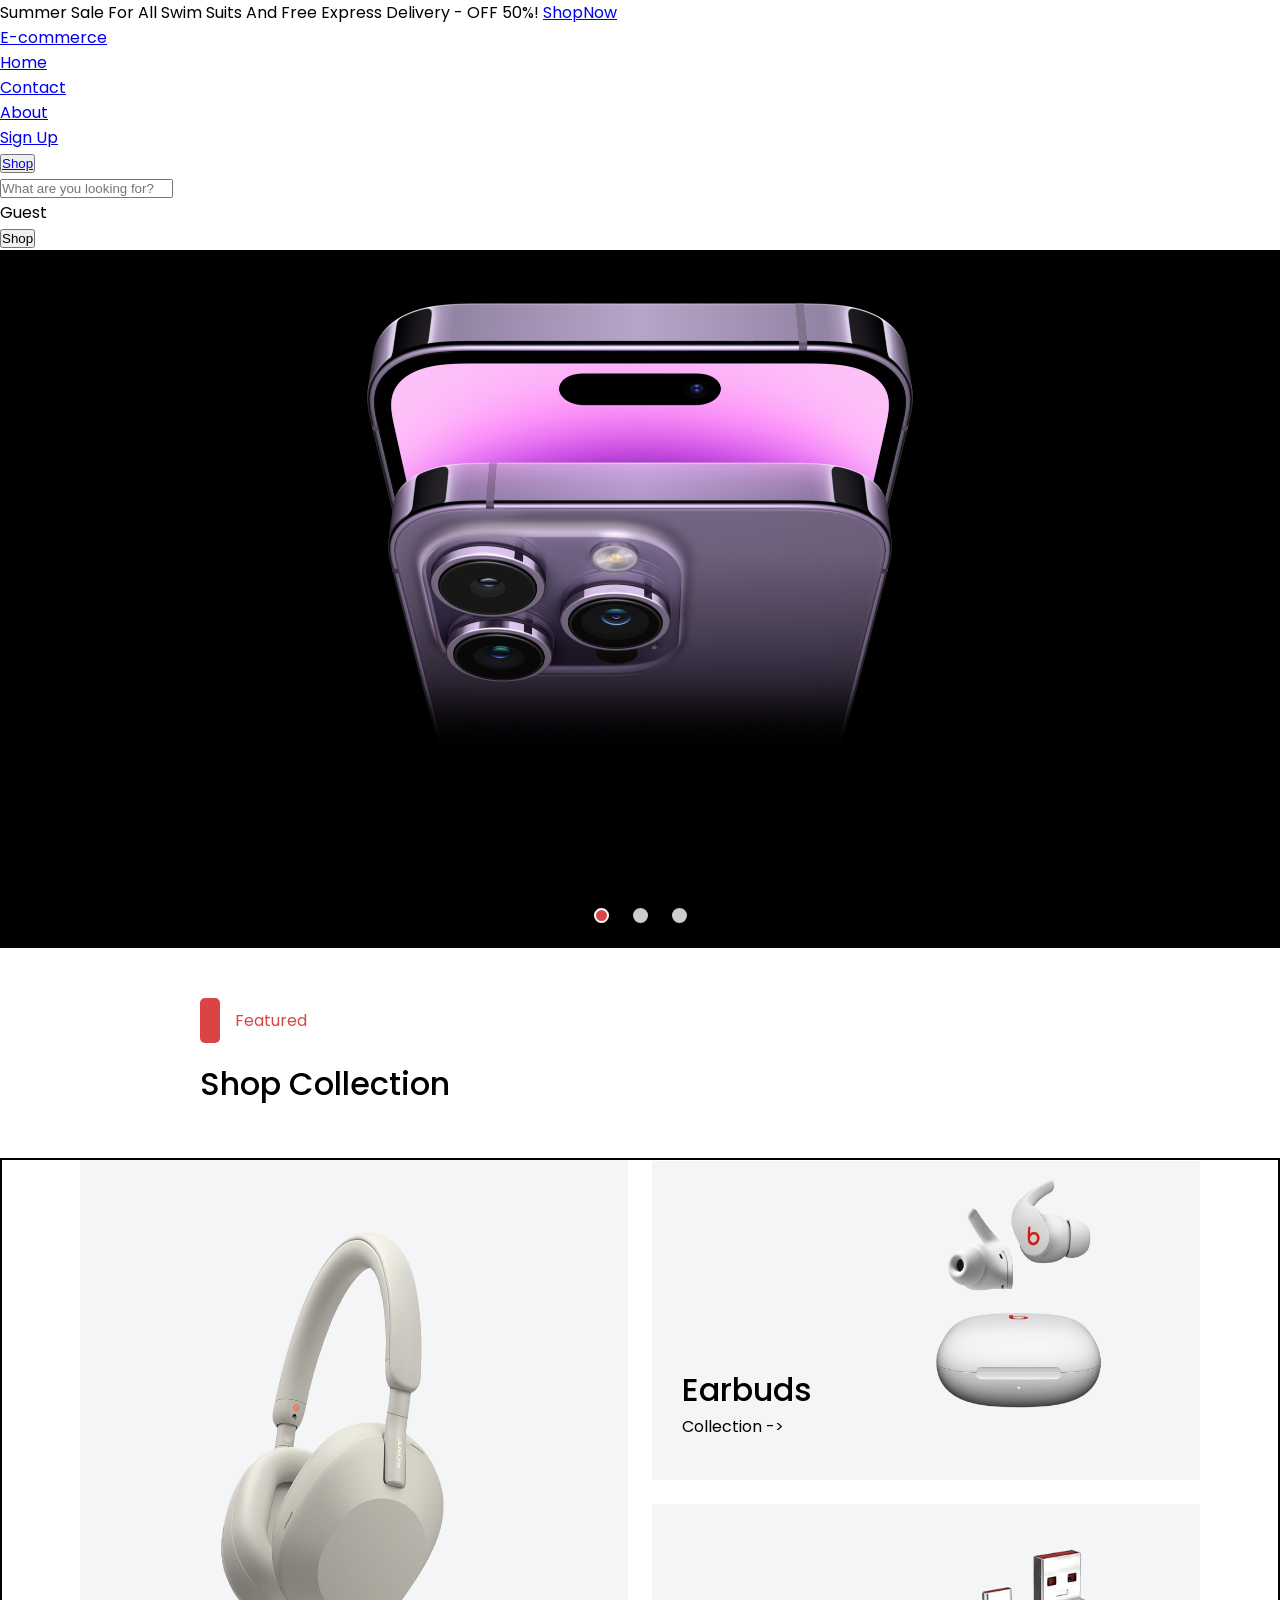
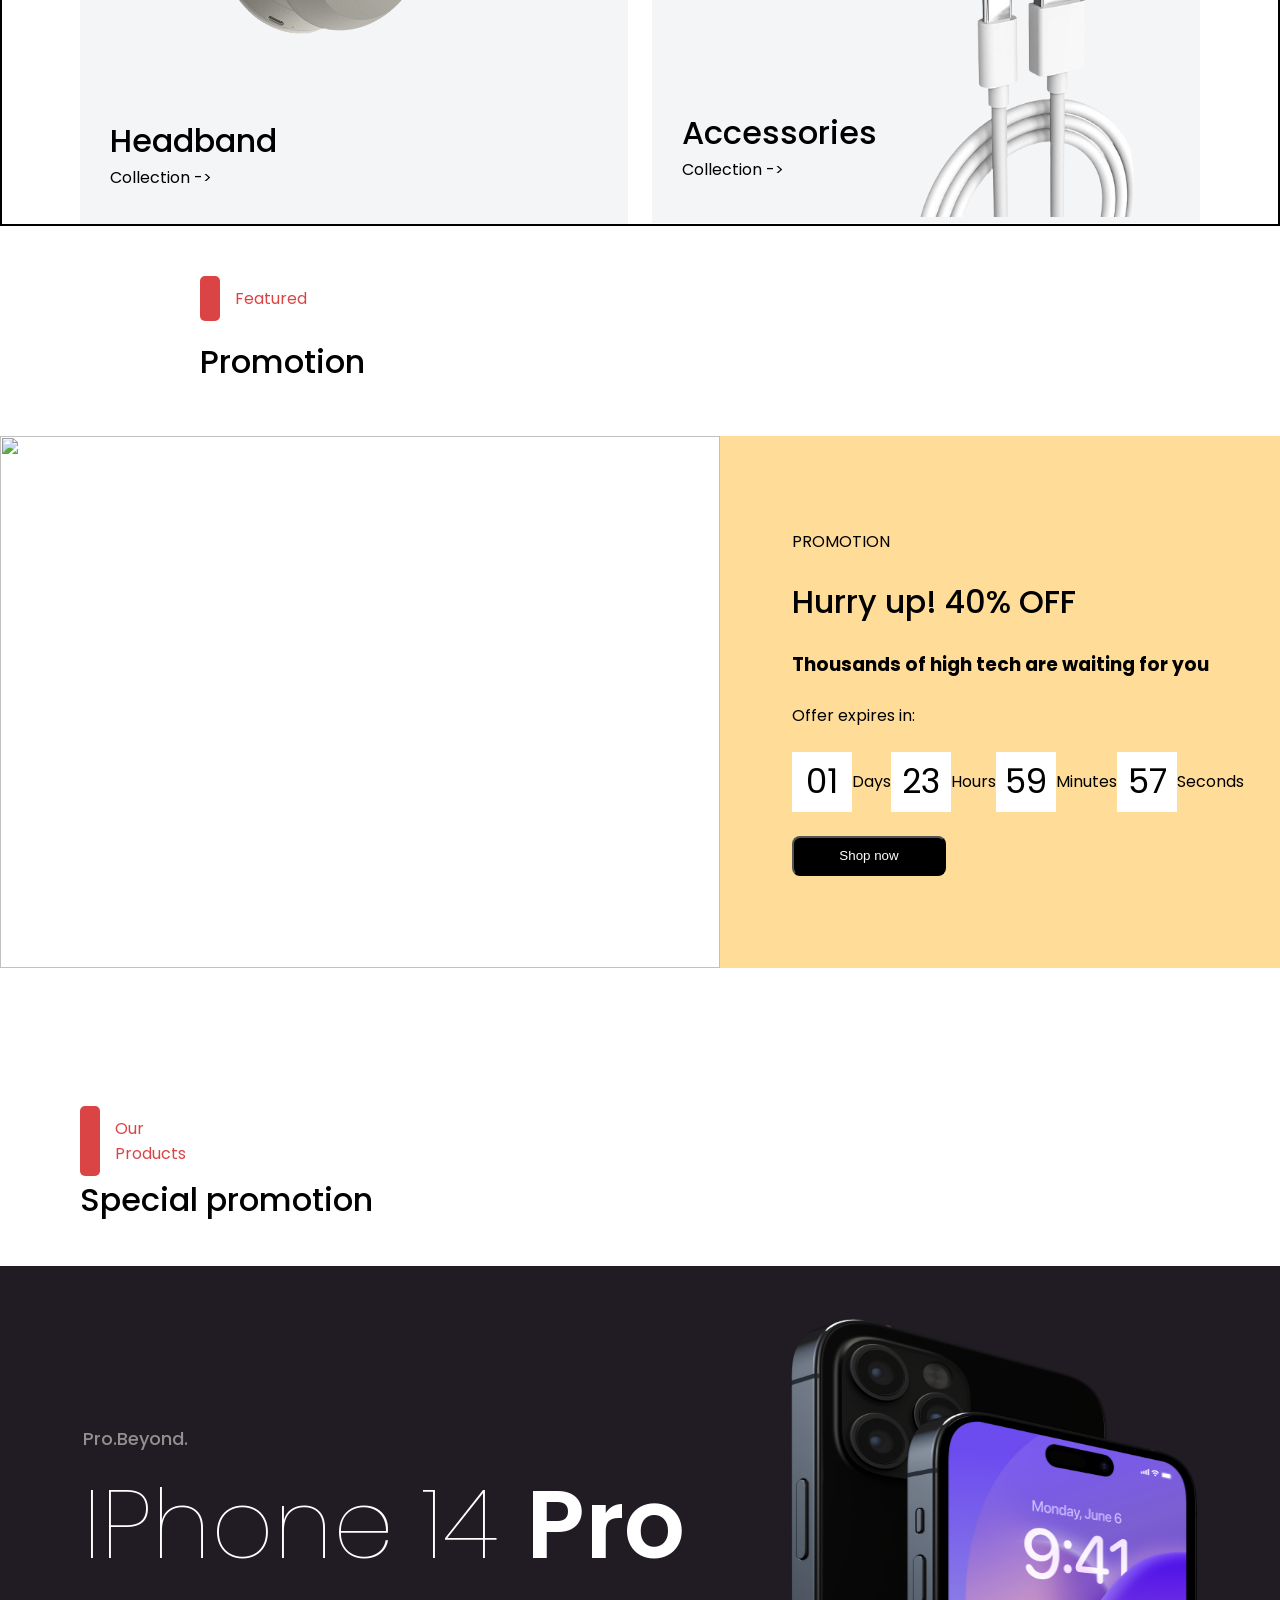
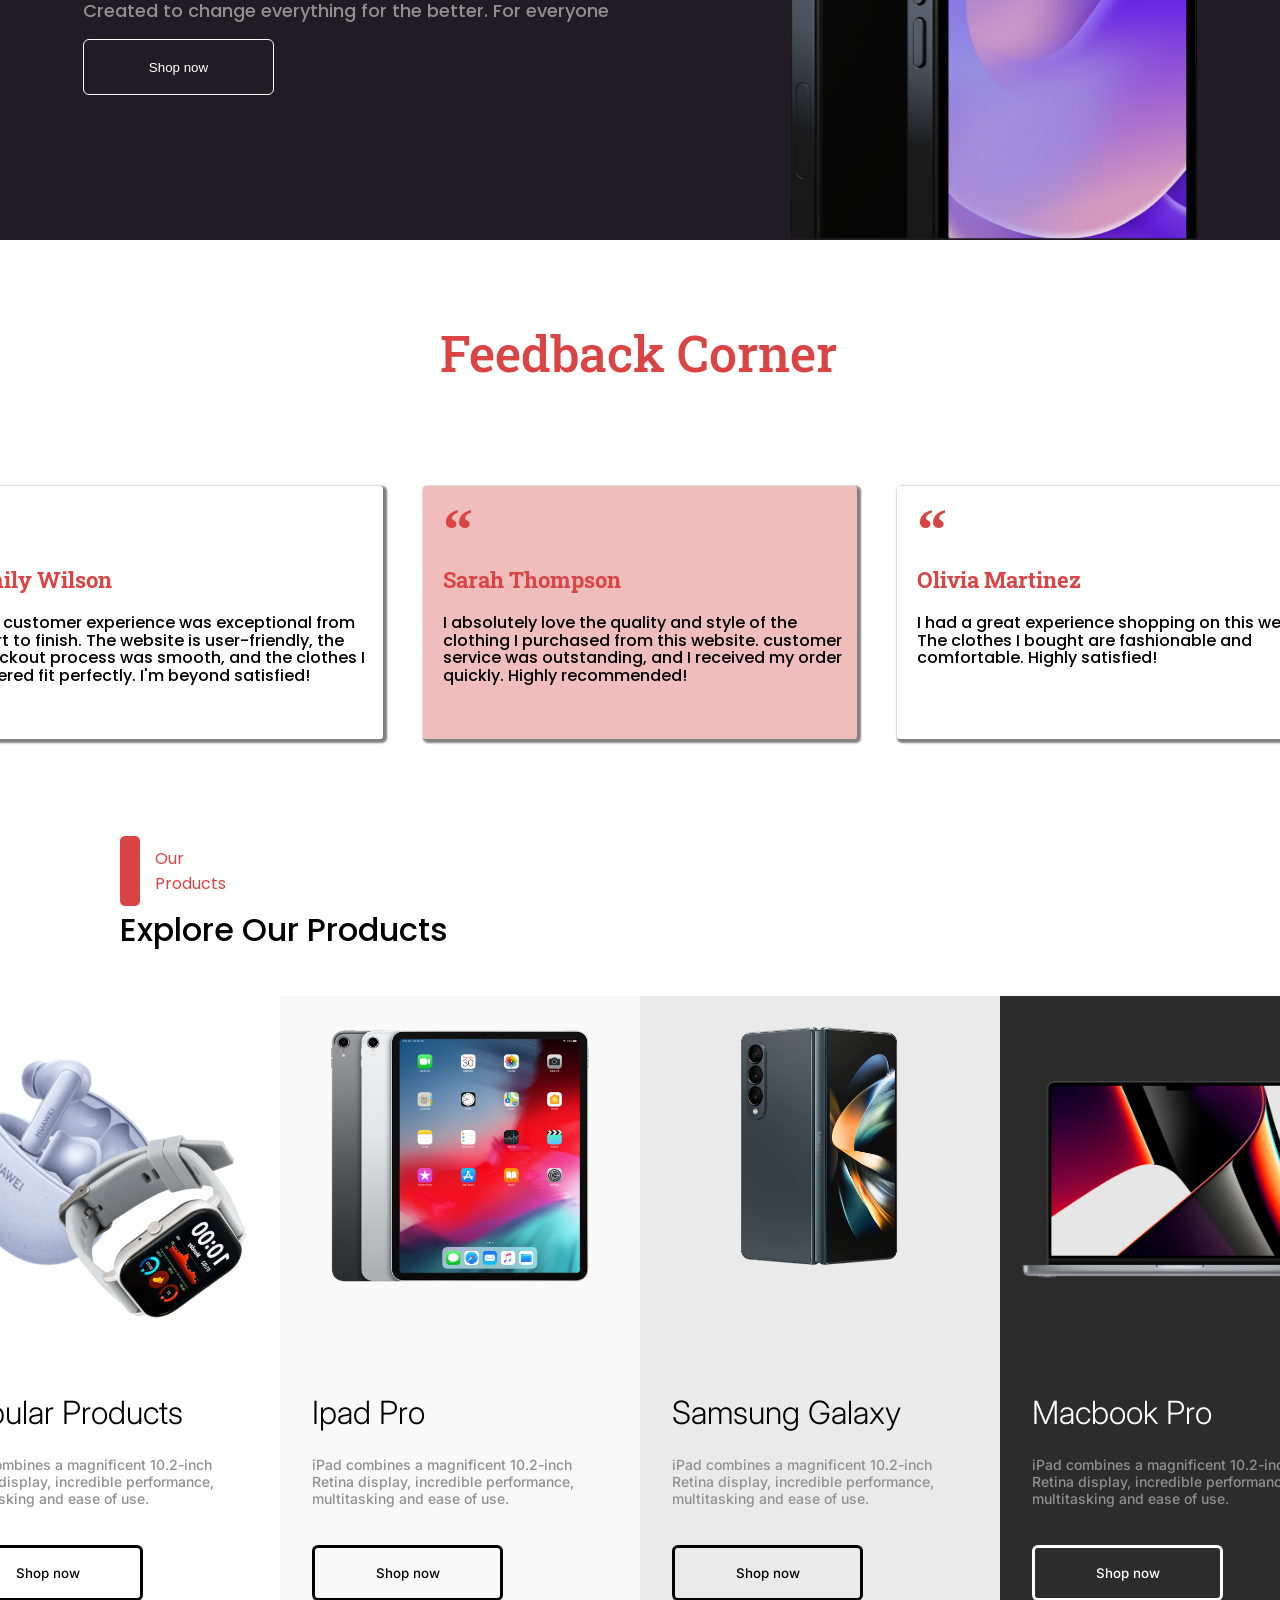
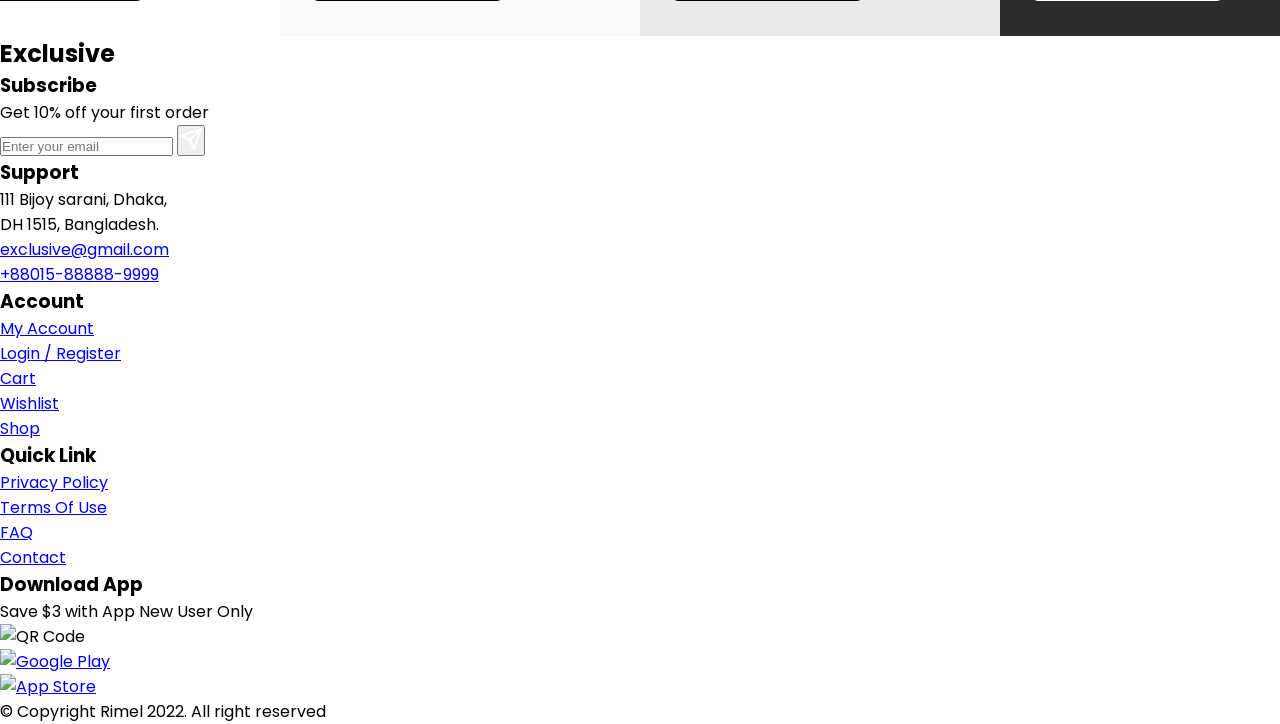
==== e-commerce/index.html @ 69934a69 "Add files via upload" ====
<!DOCTYPE html>
<html lang="en">

<head>
    <meta charset="UTF-8">
    <meta name="viewport" content="width=device-width, initial-scale=1.0">
    <title>Final project</title>
    <!-- <link rel="stylesheet" href="https://cdn.jsdelivr.net/npm/bootstrap@5.3.0/dist/css/bootstrap.min.css">
    <link rel="stylesheet" href="https://cdn.jsdelivr.net/npm/bootstrap-icons/font/bootstrap-icons.css"> -->
    <link rel="stylesheet" href="style.css">
</head>

<body>
    <div class="con">
    <div id="navbar-container"></div>

        <div class="box1">
            <div id="slider">
                <input type="radio" name="slider" id="slide1" checked>
                <input type="radio" name="slider" id="slide2">
                <input type="radio" name="slider" id="slide3">
                <input type="radio" name="slider" id="slide4">
                <div id="slides">
                    <div id="overflow">
                        <div class="inner">
                            <div class="slide slide_1">
                                <div class="slide-content">
                                    <img src="img/phone3.jpg" alt="">
                                </div>
                            </div>
                            <div class="slide slide_2">
                                <div class="slide-content">
                                    <img src="img/phone.jpeg" alt="">
                                </div>
                            </div>
                            <div class="slide slide_3">
                                <div class="slide-content">
                                    <img src="img/phone2.png" alt="">
                                </div>
                            </div>

                        </div>
                    </div>
                </div>
                <div id="controls">
                    <label for="slide1"></label>
                    <label for="slide2"></label>
                    <label for="slide3"></label>
                    <!-- <label for="slide4"></label> -->
                </div>
                <div id="bullets">
                    <label for="slide1"></label>
                    <label for="slide2"></label>
                    <label for="slide3"></label>
                    <!-- <label for="slide4"></label> -->
                </div>
            </div>
        </div>


        <div class="box2">
            <div class="b1">
                <div class="a1">
                    <p>Featured</p>
                </div>
                <h1>Shop Collection</h1>
            </div>
            <div class="b2">
                <div class="box-img1">
                    <img src="img/headbund.png" alt="">
                    <div class="text1">
                        <h1>Headband</h1>
                        <p>Collection -></p>
                    </div>
                </div>

                <div class="box-img2">
                    <div class="img1">

                        <div class="text1">
                            <h1>Earbuds</h1>
                            <p>Collection -></p>
                        </div>
                        <img src="img/earbunds.png" alt="">
                    </div>
                    <div class="img2">
                        <div class="text1">
                            <h1>Accessories</h1>
                            <p>Collection -></p>
                        </div>
                        <img src="img/Accessories.png" alt="">
                    </div>
                </div>
            </div>
        </div>

        <div class="box3">
            <div class="b1">
                <div class="a1">
                    <p>Featured</p>
                </div>
                <h1>Promotion</h1>
            </div>

            <div class="Promotion">
                <div class="box3-img">
                    <img src="img/man1.jpg" alt="">
                </div>

                <div class="box3-text">
                    <p>PROMOTION</p>
                    <h1>Hurry up! 40% OFF</h1>
                    <h3>Thousands of high tech are waiting for you</h3>
                    <p>Offer expires in:</p>
                    <div class="time">
                        <span id="days">02</span> Days
                        <span id="hours">12</span> Hours
                        <span id="minutes">45</span> Minutes
                        <span id="seconds">05</span> Seconds
                    </div>

                    <a href="/pages/shop.html"><button>Shop now</button></a>
                </div>
            </div>

        </div>
        <div class="box4">
        <div class="b1">
            <div class="a1">
                <p>Our Products</p>
            </div>
            <h1>Special promotion</h1>
        </div>
        <div class="iphone">
            <div class="box4-text">
                <h1>Pro.Beyond.</h1>
                <p>IPhone 14 <span>Pro</span></p>
                <h1>Created to change everything for the better. For everyone</h1>
                <a href="/pages/shop.html"><button>Shop now</button></a>
            </div>
            <div class="box4-img">
                <img src="img/phone2.png" alt="">
            </div>
        </div>

    </div>
    <div class="box5">
        <div class="box5-text" id="bir">
            <h1>Feedback Corner</h1>
        </div>
        <div class="box5-qutu">
            <div class="box5-text" id="iki">
                <span>“</span>
                <h2>Emily Wilson</h2>
                <p>The customer experience was exceptional from start to finish. The website is user-friendly, the
                    checkout process was smooth, and the clothes I ordered fit perfectly. I'm beyond satisfied!</p>
            </div>
            <div class="box5-text" id="uc">
                <span>“</span>
                <h2>Sarah Thompson</h2>
                <p>I absolutely love the quality and style of the clothing I purchased from this website. customer
                    service was outstanding, and I received my order quickly. Highly recommended!</p>
            </div>
            <div class="box5-text" id="dord">
                <span>“</span>
                <h2>Olivia Martinez</h2>
                <p>I had a great experience shopping on this website. The clothes I bought are fashionable and
                    comfortable. Highly satisfied!</p>
            </div>
        </div>
    </div>
    <div class="box6">
        <div class="b1">
            <div class="a1">
                <p>Our Products</p>
            </div>
            <h1>Explore Our Products</h1>
        </div>
        <div class="banners">
            <div class="ban " id="ban1">
                <div class="box6-img">
                    <img src="img/earbund2.png" alt="" id="img1">
                    <img src="img/watch.png" alt="" id="img2">
                </div>
                <div class="box6-text">
                    <h1>Popular Products</h1>
                    <p>iPad combines a magnificent 10.2-inch Retina display, incredible performance, multitasking and
                        ease of use.</p>
                    <a href="/pages/"><button>Shop now</button></a>
                </div>
            </div>
            <div class="ban 2" id="ban2">
                <div class="box6-img">
                    <img src="img/IPad.png" alt="">

                </div>
                <div class="box6-text">
                    <h1>Ipad Pro</h1>
                    <p>iPad combines a magnificent 10.2-inch Retina display, incredible performance, multitasking and
                        ease of use.</p>
                    <a href="./pages/shop.html"><button>Shop now</button></a>
                </div>
            </div>
            <div class="ban 3" id="ban3">
                <div class="box6-img">
                    <img src="img/phone-samsung.png" alt="">

                </div>
                <div class="box6-text">
                    <h1>Samsung Galaxy</h1>
                    <p>iPad combines a magnificent 10.2-inch Retina display, incredible performance, multitasking and
                        ease of use.</p>
                    <a href="/pages/shop.html"><button>Shop now</button></a>
                </div>
            </div>
            <div class="ban 4" id="ban4">
                <div class="box6-img">
                    <img src="img/macbook.png" alt="">

                </div>
                <div class="box6-text">
                    <h1>Macbook Pro</h1>
                    <p>iPad combines a magnificent 10.2-inch Retina display, incredible performance, multitasking and
                        ease of use.</p>
                    <a href="/pages/shop.html"><button>Shop now</button></a>
                </div>
            </div>
            
        </div>
        
    </div>
        
    <div id="footer-container"></div>
</div>

    
    
    
    <script src="./js/app.js"></script>
    <!-- <script src="https://cdn.jsdelivr.net/npm/bootstrap@5.3.0/dist/js/bootstrap.bundle.min.js"></script> -->
    <script src="./js/load-footer.js"></script>
    <script src="./js/load-navbar.js"></script>
    <script src="https://cdn.jsdelivr.net/npm/bootstrap@5.3.0/dist/js/bootstrap.bundle.min.js"></script>
</body>

</html>
---- e-commerce/style.css ----
@import url('https://fonts.googleapis.com/css2?family=Poppins:ital,wght@0,100;0,200;0,300;0,400;0,500;0,600;0,700;0,800;0,900;1,100;1,200;1,300;1,400;1,500;1,600;1,700;1,800;1,900&display=swap');
@import url('https://fonts.googleapis.com/css2?family=Poppins:ital,wght@0,100;0,200;0,300;0,400;0,500;0,600;0,700;0,800;0,900;1,100;1,200;1,300;1,400;1,500;1,600;1,700;1,800;1,900&family=Roboto+Slab:wght@100..900&display=swap');
@import url('https://fonts.googleapis.com/css2?family=Inter:ital,opsz,wght@0,14..32,100..900;1,14..32,100..900&family=Poppins:ital,wght@0,100;0,200;0,300;0,400;0,500;0,600;0,700;0,800;0,900;1,100;1,200;1,300;1,400;1,500;1,600;1,700;1,800;1,900&family=Roboto+Slab:wght@100..900&display=swap');
* {
    margin: 0;
    padding: 0;
    box-sizing: border-box;
    /* scrollbar-width: none; */
    /* overflow-x:hidden;
    overflow: hidden; */
}



#navbar-container, #footer-container{
    width: 100%;
    height: auto;
}

h1 {
    font-weight: 500;
}

.con {
    width: 100%;
    height: 100%;
    font-family: "Poppins";
    display: flex;
    align-items: center;
    justify-content: center;
    flex-direction: column;
}

/* 1 */
.box1 {
    width: 1520px;
    height: 698px;
    background-color: black;
    display: flex;
    align-items: center;
    justify-content: center;

    & img {
        width: 842px;
        height: 597px;
    }
}

/* -----------=----------- */
/* slider */
#slider {
    margin: 0 auto;
    width: 800px;
    max-width: 100%;
    text-align: center;
}

#slider input[type=radio] {
    display: none;
}

#slider label {
    cursor: pointer;
    text-decoration: none;
}

#slides {
    padding: 10px;
    /* border: 3px solid #ccc; */
    /* background: #fff; */
    position: relative;
    z-index: 1;
}

#overflow {
    width: 100%;
    overflow: hidden;
}

#slide1:checked~#slides .inner {
    margin-left: 0;
}

#slide2:checked~#slides .inner {
    margin-left: -100%;
}

#slide3:checked~#slides .inner {
    margin-left: -200%;
}

#slide4:checked~#slides .inner {
    margin-left: -300%;
}

#slides .inner {
    transition: margin-left 800ms cubic-bezier(0.770, 0.000, 0.175, 1.000);
    width: 400%;
    line-height: 0;
    /* height: 300px; */
}

#slides .slide {
    width: 25%;
    float: left;
    display: flex;
    justify-content: center;
    align-items: center;
    height: 100%;
    color: #fff;
}

#slides .slide_1 {
    background: #00171F;

}

#slides .slide_2 {
    background: #003459;
}

#slides .slide_3 {
    /* background: #007EA7; */

    & img {
        width: 342px;
        height: 597px;
    }

}


#controls {
    margin: -180px 0 0 0;
    width: 100%;
    height: 50px;
    z-index: 3;
    position: relative;
}

#controls label {
    transition: opacity 0.2s ease-out;
    display: none;
    width: 50px;
    height: 50px;
    opacity: .4;
}

#controls label:hover {
    opacity: 1;
}

#slide1:checked~#controls label:nth-child(2),
#slide2:checked~#controls label:nth-child(3),
#slide3:checked~#controls label:nth-child(4),
#slide4:checked~#controls label:nth-child(1) {
    /* background: url(https://image.flaticon.com/icons/svg/130/130884.svg) no-repeat; */
    float: right;
    margin: 0 -50px 0 0;
    display: block;
}

#slide1:checked~#controls label:nth-last-child(2),
#slide2:checked~#controls label:nth-last-child(3),
#slide3:checked~#controls label:nth-last-child(4),
#slide4:checked~#controls label:nth-last-child(1) {
    /* background: url(https://image.flaticon.com/icons/svg/130/130882.svg) no-repeat; */
    float: left;
    margin: 0 0 0 -50px;
    display: block;
}

#bullets {
    margin: 150px 0 0;
    text-align: center;
}

#bullets label {
    display: inline-block;
    width: 15px;
    height: 15px;
    border-radius: 100%;
    background: #ccc;
    margin: 0 10px;
}

#slide1:checked~#bullets label:nth-child(1),
#slide2:checked~#bullets label:nth-child(2),
#slide3:checked~#bullets label:nth-child(3),
#slide4:checked~#bullets label:nth-child(4) {
    background: #DB4444;
    border: 2px solid #FFFFFF;
}

@media screen and (max-width: 900px) {

    #slide1:checked~#controls label:nth-child(2),
    #slide2:checked~#controls label:nth-child(3),
    #slide3:checked~#controls label:nth-child(4),
    #slide4:checked~#controls label:nth-child(1),
    #slide1:checked~#controls label:nth-last-child(2),
    #slide2:checked~#controls label:nth-last-child(3),
    #slide3:checked~#controls label:nth-last-child(4),
    #slide4:checked~#controls label:nth-last-child(1) {
        margin: 0;
    }

    #slides {
        max-width: calc(100% - 140px);
        margin: 0 auto;
    }
}

/* -------------------------------------------------- */


/* 2 */
.box2 {
    width: 100%;
    display: flex;
    flex-direction: column;
}

.b1 {
    width: 350px;
    height: 110px;
    /* border: 2px solid black; */
    display: flex;
    flex-direction: column;
    justify-content: space-between;
    margin: 50px 0 50px 200px;
    & h1{
        font-family: "Poppins";
    }
}

.a1 {
    border: 10px solid #DB4444;
    width: 15px;
    border-radius: 5px;
    color: #DB4444;

    & p {
        margin-left: 25px;
        width: 100px;
        /* border: 2px solid black; */
    }
    
}

.b2 {
    display: flex;
    align-items: center;
    justify-content: center;
    border: 2px solid black;
    width: 100%;
    background-color: white;
}

.box-img1 {
    width: 548px;
    height: 664px;
    background-color: #F3F5F7;

    /* border:2px solid black; */
    & img {
        width: 540px;
        height: 550px;
        /* border: 2px solid red; */
    }

    & .text1 {
        margin-left: 30px;
    }
}

.box-img2 {
    width: 548px;
    height: 662px;
    margin-left: 24px;
    /* border: 2px solid black; */

    & .img1 {
        width: 548px;
        height: 319px;
        /* border: 2px solid red; */
        display: flex;
        background-color: #F3F5F7;

        & img {
            /* margin-left: 45px; */
            width: 270px;
            height: 290px;
            /* border: 2px solid black; */
            background-color: #F3F5F7;

        }

    }

    & .img2 {
        margin-top: 24px;
        width: 548px;
        height: 319px;
        /* border: 2px solid red; */
        display: flex;
        background-color: #F3F5F7;

        & img {
            width: 290px;
            height: 290px;
            margin-top: 23px;
            background-color: #F3F5F7;

        }
    }
}

.img1 .text1 {
    margin-top: 205px;
    margin-left: 30px;
    /* border: 2px solid black; */
    width: 200px;
    height: 100px;
}

.img2 .text1 {
    margin-top: 205px;
    margin-left: 30px;
    /* border: 2px solid black; */
    width: 200px;
    height: 100px;
}

/* 3 */
.box3 {
    width: 100%;
    height: 830px;
    /* border: 2px solid black; */

}

.Promotion {
    /* border: 2px solid black; */
    display: flex;

    & img {
        width: 720px;
        height: 532px;
    }

    & .box3-text {
        background-color: #FFAB0066;
        display: flex;
        flex-direction: column;
        /* align-items: center; */
        justify-content: center;
        width: 880px;
        height: 532px;
        padding-right: 160px;
        padding-left: 72px;
        gap: 24px;

    }
}

.time {
    display: flex;
    /* flex-direction: column; */
    /* justify-content: center; */
    align-items: center;
}

.time #days,
#hours,
#minutes,
#seconds {
    background-color: #FFFFFF;
    width: 60px;
    height: 60px;
    display: flex;
    align-items: center;
    justify-content: center;
    font-size: 34px;
    font-family: "Poppins";
    font-style: Medium;
}

.box3-text button {
    color: white;
    background-color: black;
    width: 154px;
    height: 40px;
    border-radius: 8px;

}

button:hover {
    cursor: pointer;
}

/* 4 */
.iphone {
    width: 1520px;
    height: 574px;
    background-color: #211C24;
    display: flex;
    align-items: center;
    justify-content: center;
}

.box4-img img {
    width: 406px;
    height: 732px;
    margin-top: 270px;
    clip-path: inset(0 0 29% 0);
}

.box4-text {
    width: 708px;
    height: 256px;
    gap: 24px;

    & h1 {
        color: #909090;
        font-size: 18px;
    }

    & p {
        font-size: 96px;
        font-weight: 100;
        letter-spacing: -1%;
        /* line-height: 72px;
        font-style: Thin; */
        color: white;
        font-family: "Poppins";
    }

    & span {
        font-weight: 600;
        color: white;
        /* font-style: Bold; */
        /* letter-spacing: -1%;
        line-height: 72px; */
    }

    & button {
        width: 191px;
        height: 56px;
        border: 1px solid #FFFFFF;
        border-radius: 6px;
        color: #FFFFFF;
        background-color: transparent;
        gap: 8px;
        padding: 16px 56px;
        margin-top: 15px;
    }
}

/* 5 */
.box5 {
    display: flex;
    flex-direction: column;
    align-items: center;
    justify-content: center;

    /* & .box5-text {
        border: 2px solid black;
    } */
    & h1{
        width: 400px;
        height: 66px;
        color: #DB4444;
        font-weight: 500;
        font-size: 50px;
        font-style: Medium;
        font-family: "Roboto Slab";
    }
    & #bir{
        margin-top: 80px;
    }
}

.box5-qutu {
    display: flex;
    width: auto;
    height: 300px;
    /* border: 2px solid black; */
    margin-top: 100px;
        font-family: "Roboto Slab";

    & #iki, #uc, #dord {
        width: 434px;
        height: 253px;
        margin: 0 20px 0 20px;
        display: flex;
        flex-direction: column;
        /* justify-content: center; */
        /* gap: 24px; */
        padding-left: 20px;
        padding-top: 10px;
        border-radius: 3px;
        box-shadow: 2px 2px 2px 2px gray;
    }
    & h2{
        color: #DB4444;
        font-size: 22px;
    }
    & span{
        font-size: 60px;
        font-family: "Arial, Rounded MT ,Bold";
        font-weight: 900;
        color: #DB4444;
    }
    & p{
        font-family: "Poppins";
        font-weight: 500;
        font-style: Medium;
        font-size: 16px;
        line-height:110%;
        letter-spacing: 0%;
        margin-top: 20px;
    }
    & #uc{
        background-color:#E075757A;
    }
}
.box5-qutu .box5-text:hover{
        cursor: pointer;
        transform: scale(1.1, 1.1);
        transition:0.3s ease-in-out ;
}

/* 6 */

.banners{
    display: flex;
    justify-content: center;
    & .ban{
        width: 360px;
        height: 640px;
        /* border: 2px solid black; */
        display: flex;
        flex-direction: column;
        gap: 50px;
        /* justify-content: center; */
        align-items: center;
        padding-top: 20px;
    }
    & #ban1{
        background-color: #FFFFFF;
    }
    & #ban2{
        background-color: #F9F9F9;
       
        & img{
            
            width: 260px;
            height: 266px;
        }
    }
    & #ban3{
        background-color: #EAEAEA;
        & img{
            width: 360px;
            height: 260px;
        }
    }
    & #ban4{
        background-color: #2C2C2C;
        & h1{
            color: white;
        }
        & img{
            width: 320px;
            height: 326;
        }
        & button{
            color: white;
            border-color: white ;
        }
    }
}

.box6-img{
    width: 360.0621643066406px;
    height: 327.0000915527344px;
    /* border: 2px  solid black; */
    display: flex;
    justify-content: center;
}
.box6-img #img2{
    width: 164.131465069406px;
    height: 186.30934849256468px;
    position: relative;
    transform: scaleX(-1) rotate(-55deg);
    margin-left: -85px;
    margin-top: 110px;
    z-index: 2
}
.box6-img #img1{
    width: 213.47740940697557px;
    height: 201.81200750771964px;
    transform: rotate(30.21deg);
    margin-top: 50px;
    display: block
}
.box6-text{
    /* border: 2px solid black; */
    display: flex;
    flex-direction: column;
    justify-content: space-between;
    width: 296px;
    height: 208px;
    & h1{
        font-weight: 300;
        font-family: "Inter";
        color: #000000;
    }
    & p{
        font-family: "Inter";
        font-weight: 500;
        font-size: 14px;
        color: #909090;
        
    }
    & button{
        
        width: 191px;
        height: 56px;
        border: 3px solid #000000;
        border-radius: 6px;
        color: #000000;
        background-color: transparent;
        gap: 8px;
        padding: 16px 56px;
        margin-top: 15px;
        font-weight: 500;
        font-family: "Inter";
    }
}
button:hover{
    opacity: 0.5;
}
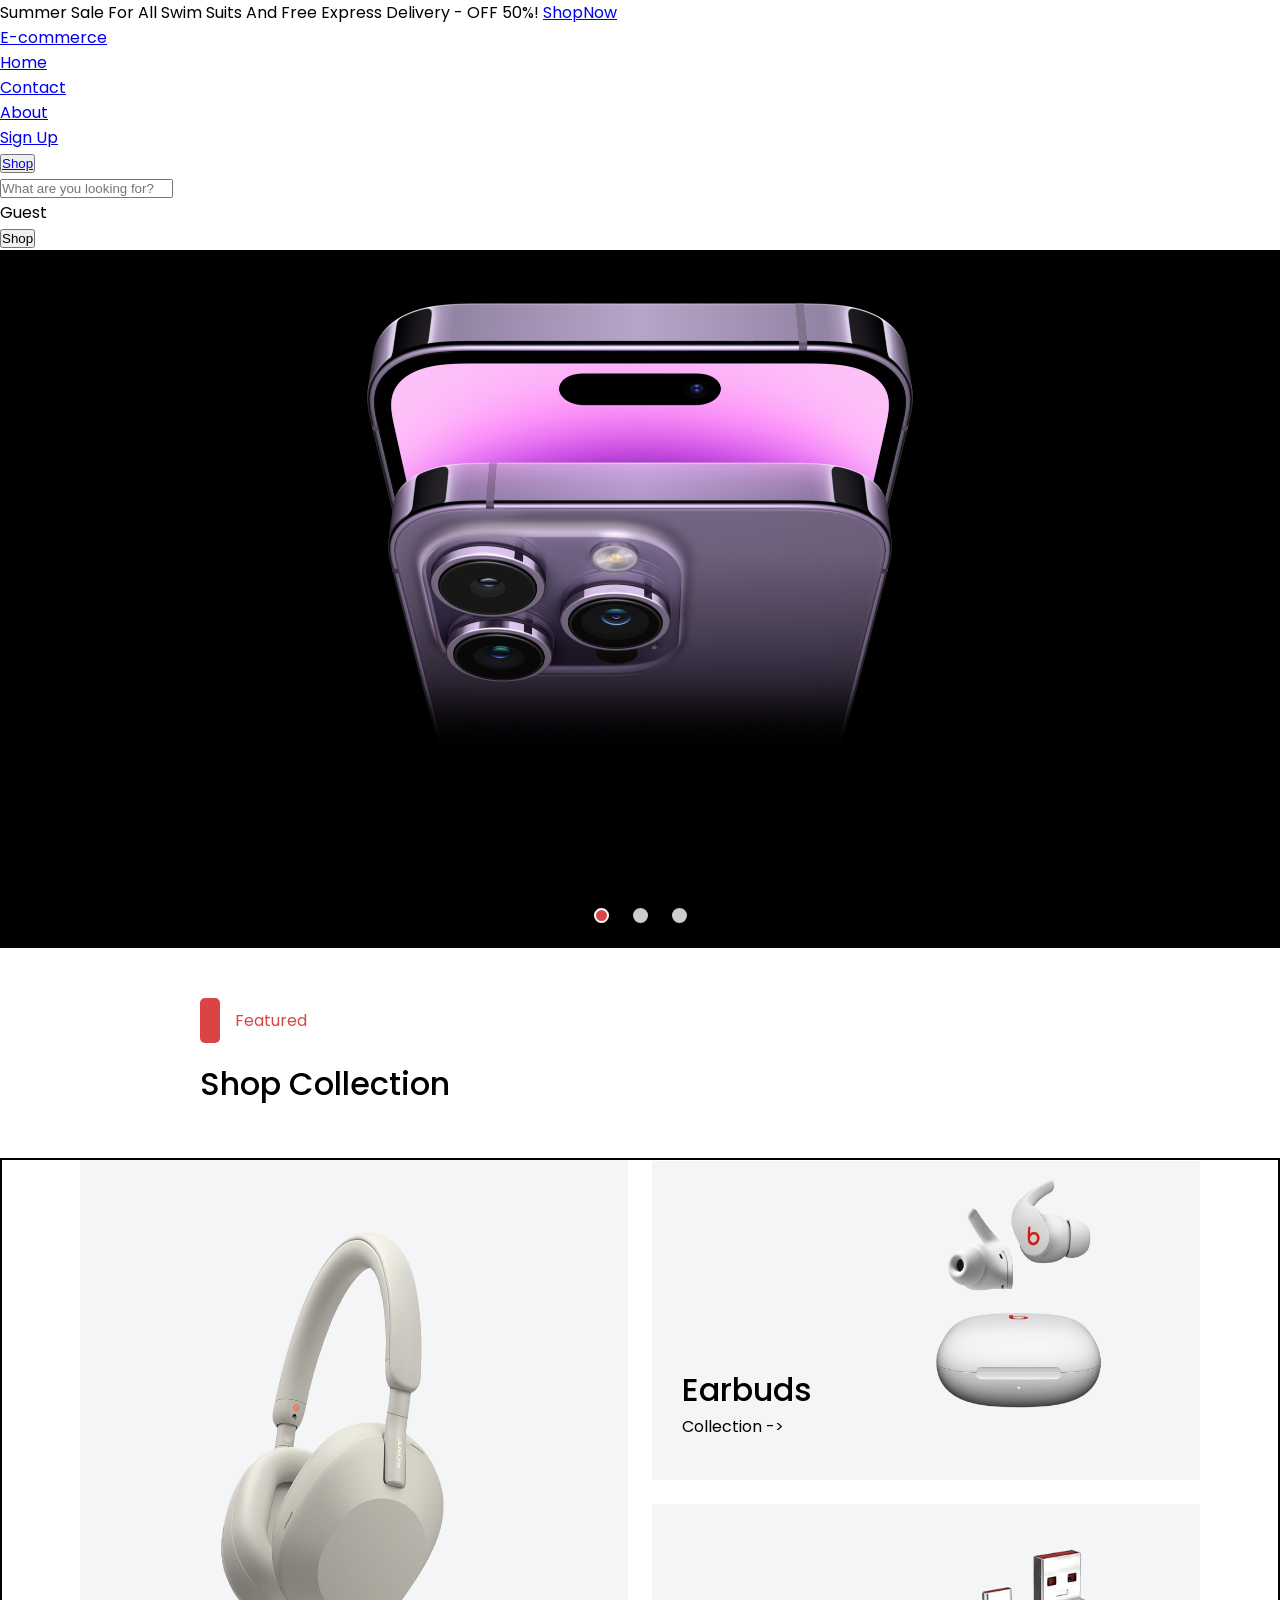
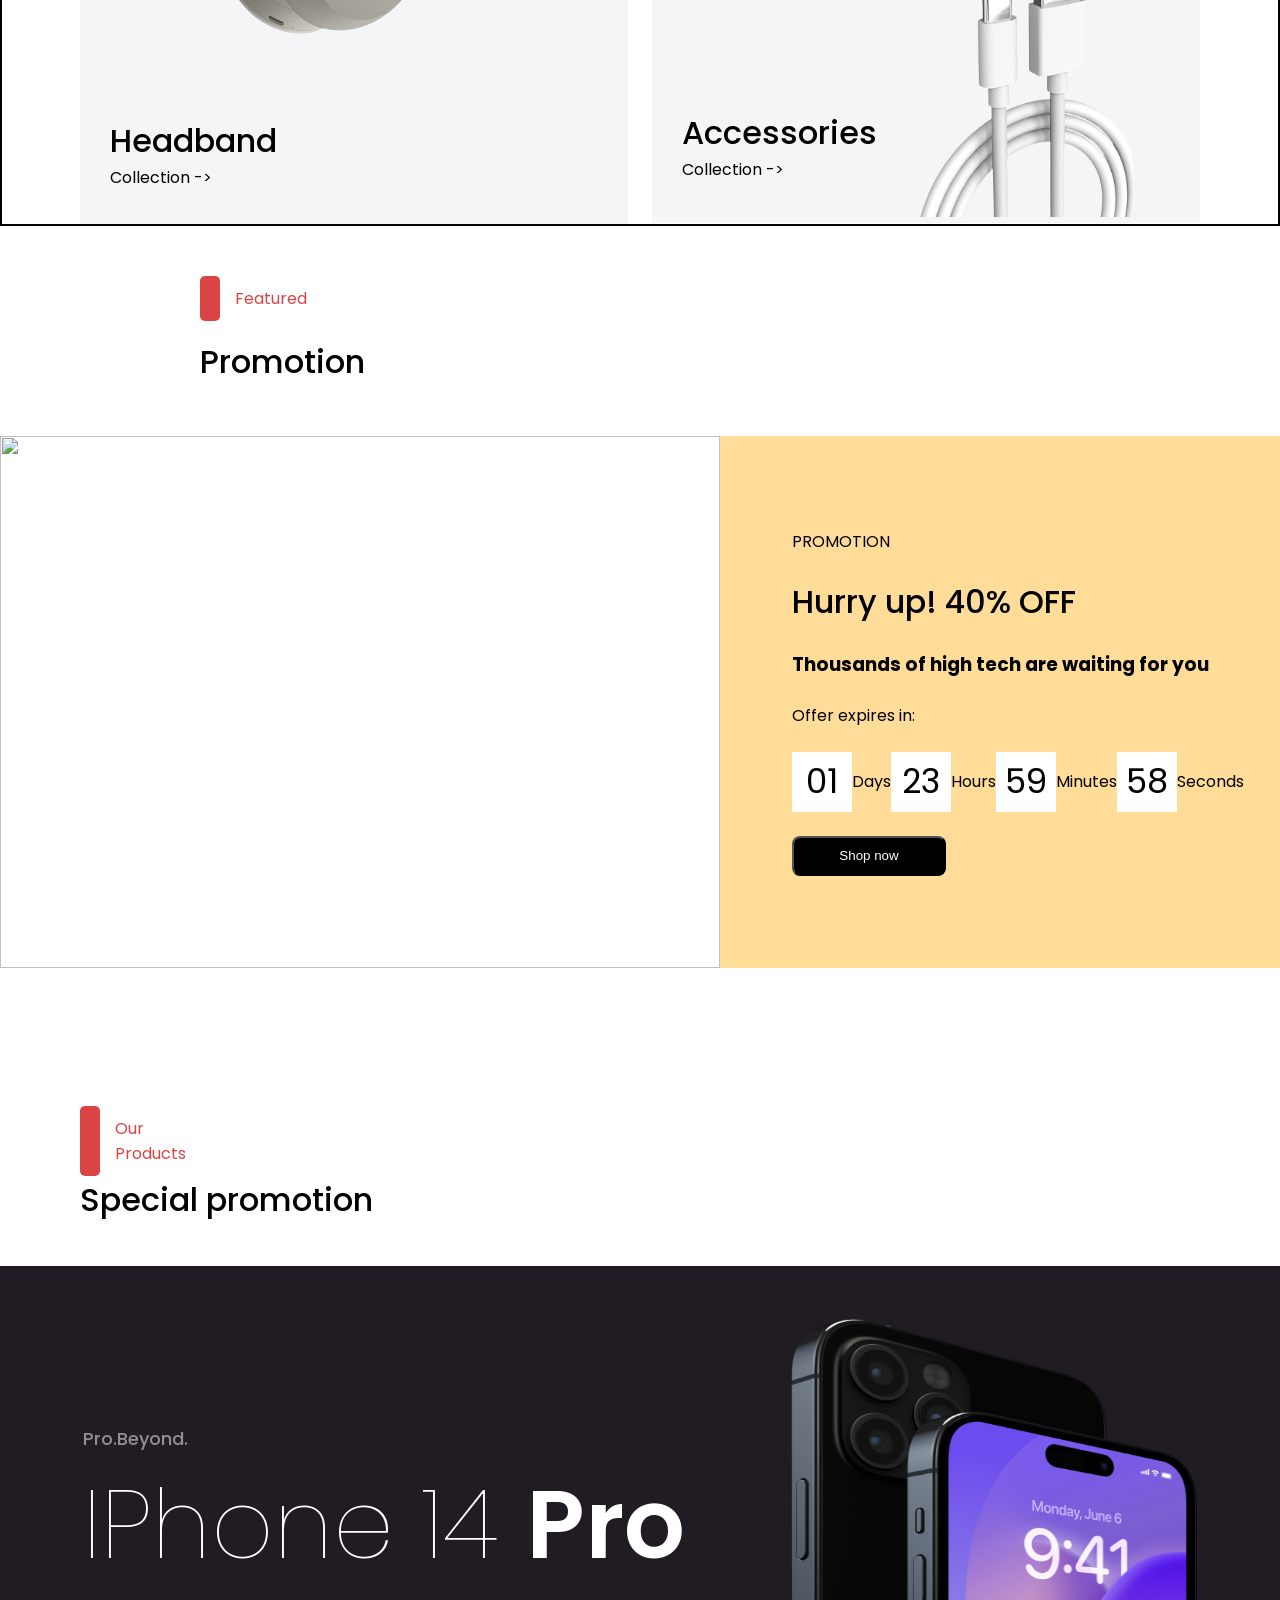
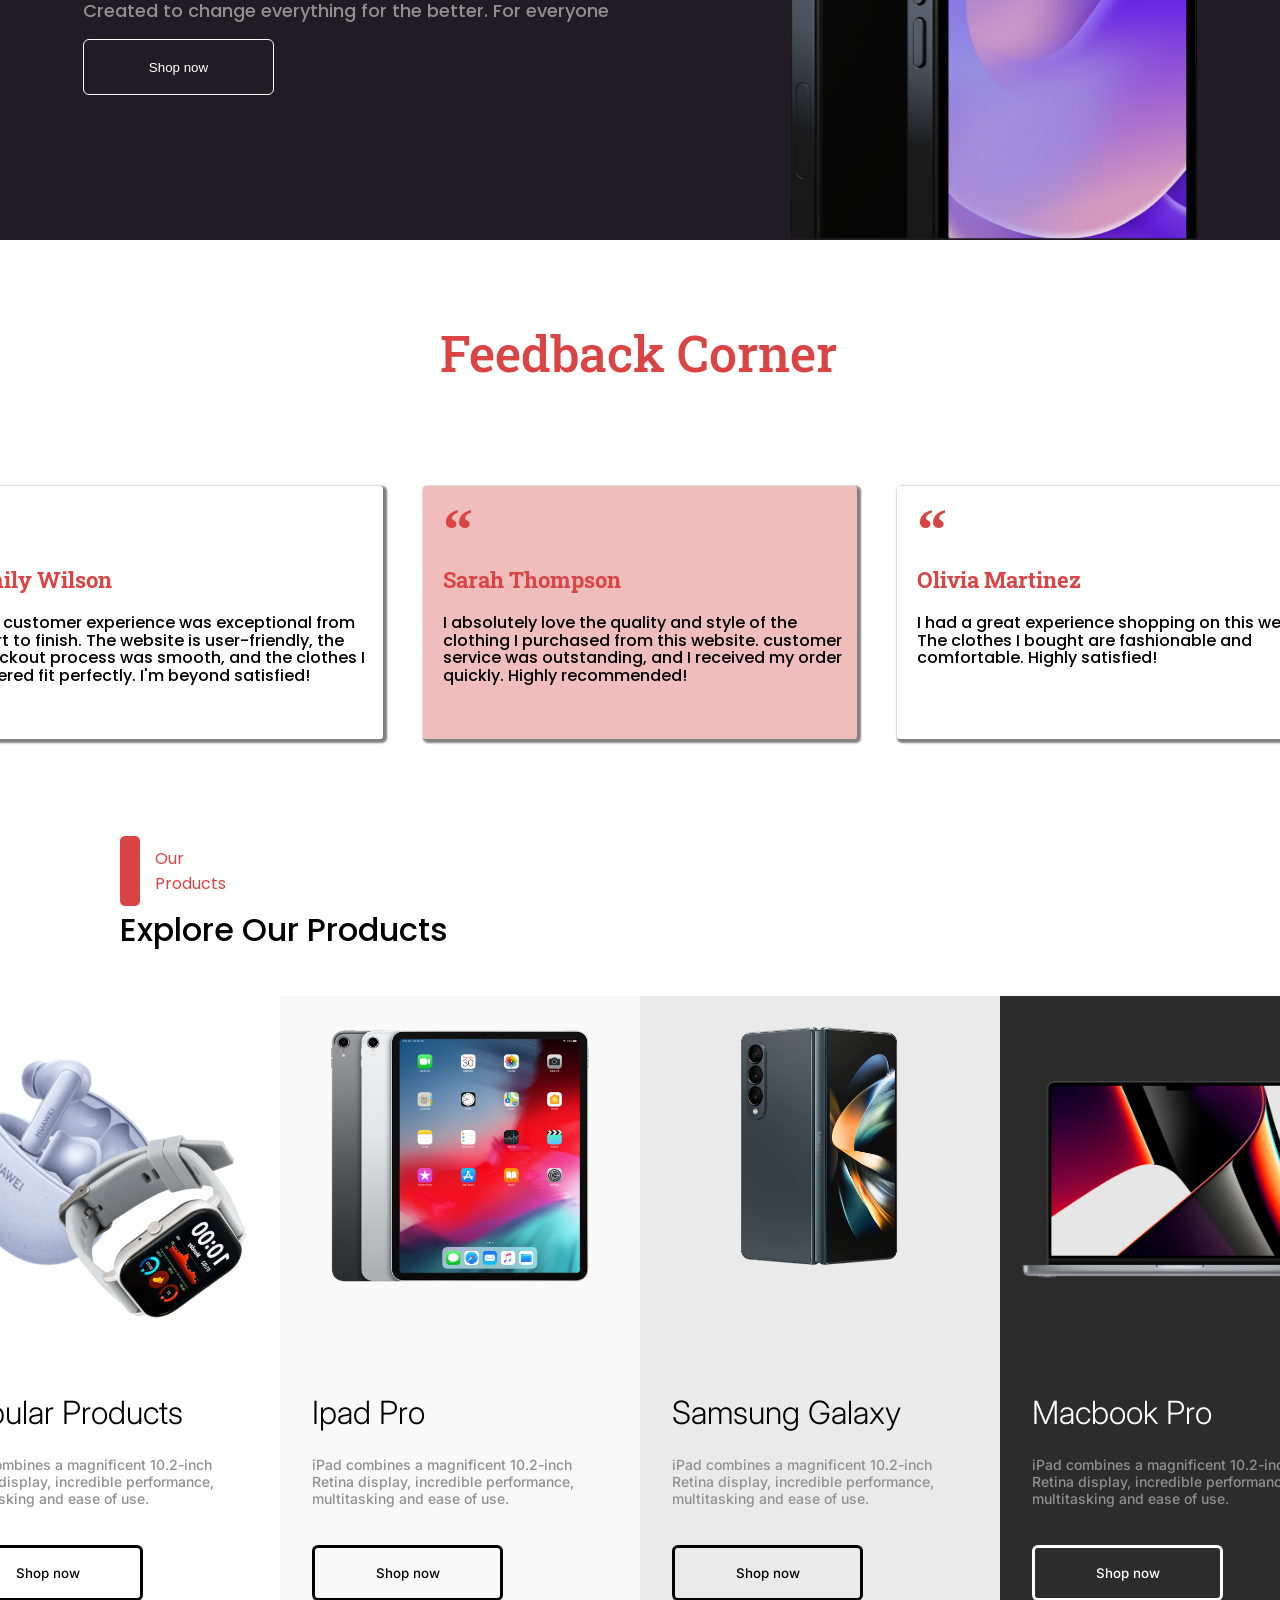
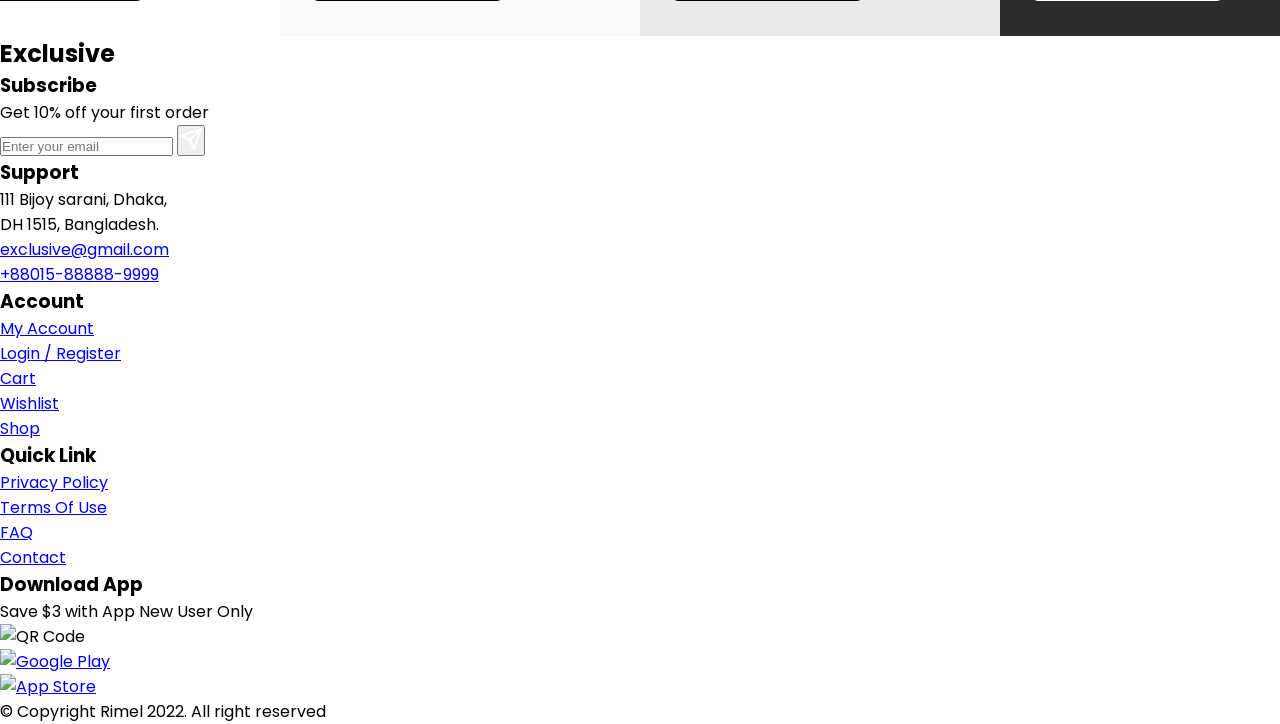
==== commit 89f82b38: "Add files via upload" ====
--- a/e-commerce/index.html
+++ b/e-commerce/index.html
@@ -186,7 +186,7 @@
                     <h1>Popular Products</h1>
                     <p>iPad combines a magnificent 10.2-inch Retina display, incredible performance, multitasking and
                         ease of use.</p>
-                    <a href="/pages/"><button>Shop now</button></a>
+                    <a href="./pages/shop.html"><button>Shop now</button></a>
                 </div>
             </div>
             <div class="ban 2" id="ban2">
@@ -210,7 +210,7 @@
                     <h1>Samsung Galaxy</h1>
                     <p>iPad combines a magnificent 10.2-inch Retina display, incredible performance, multitasking and
                         ease of use.</p>
-                    <a href="/pages/shop.html"><button>Shop now</button></a>
+                    <a href="./pages/shop.html"><button>Shop now</button></a>
                 </div>
             </div>
             <div class="ban 4" id="ban4">
@@ -222,7 +222,7 @@
                     <h1>Macbook Pro</h1>
                     <p>iPad combines a magnificent 10.2-inch Retina display, incredible performance, multitasking and
                         ease of use.</p>
-                    <a href="/pages/shop.html"><button>Shop now</button></a>
+                    <a href="./pages/shop.html"><button>Shop now</button></a>
                 </div>
             </div>
             
